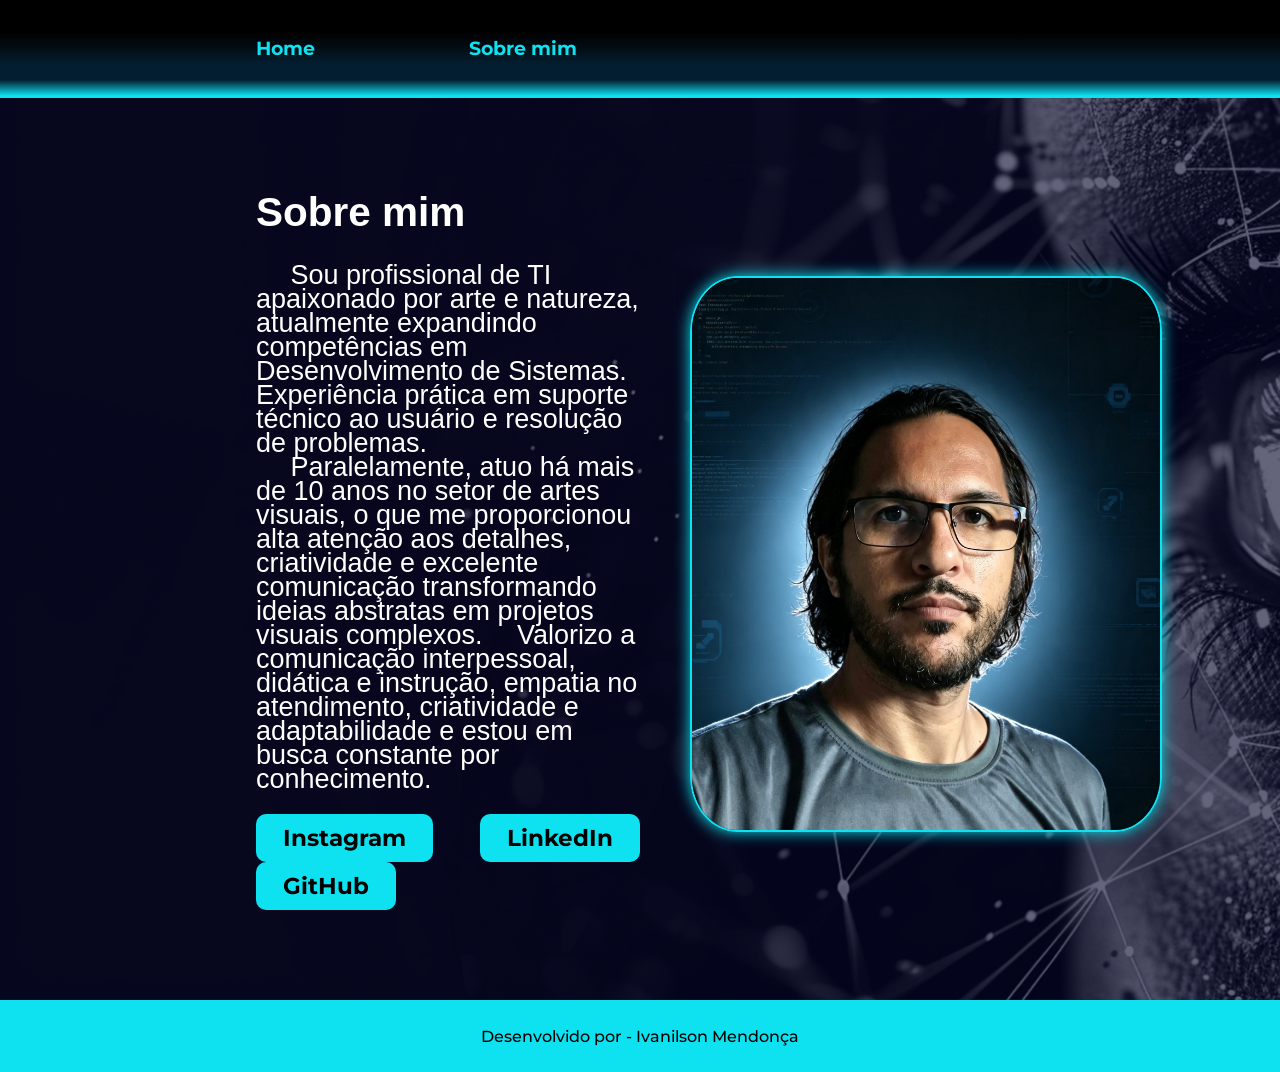
==== sobremim.html @ 27283cdf "arquivos da pagina" ====
<!DOCTYPE html>
<html lang="pt-br">
<head>
    <meta charset="UTF-8">
    <meta name="viewport" content="width=device-width, initial-scale=1.0">
    <title>portifolio-ivanilson</title>
    <link rel="stylesheet" href="style.css">
</head>

<body>
    <header>
        <nav class="cabecalho">
            <a class="cabecalhoLink" href="index.html">Home</a>
            <a class="cabecalhoLink" href="#">Sobre mim</a>
        </nav>
    </header>

    <main class="sobremimFundo">
        <section class="fundo">
            <section class="apresentacao">
                <div id="textocolor">
                    <h2>Sobre mim</h2>
                </div>
                <div class="sobremim">
                    <p>&emsp; Sou profissional de TI apaixonado por arte e natureza, atualmente expandindo competências
                        em Desenvolvimento de Sistemas. Experiência prática em suporte técnico ao usuário e resolução de
                        problemas.</p>
                    <p>
                        &emsp; Paralelamente, atuo há mais de 10 anos no setor de artes visuais, o que me proporcionou
                        alta atenção aos detalhes, criatividade e excelente comunicação transformando ideias abstratas
                        em projetos visuais complexos.
                        &emsp;Valorizo a comunicação interpessoal, didática e instrução, empatia no atendimento,
                        criatividade e adaptabilidade e estou em busca constante por conhecimento.
                    </p>
                </div>
                <div class="redes">
                    <a class="linkInstagram" href="https://www.instagram.com/mendoncaivanilson/"
                        target="_blank">Instagram</a>
                    <a class="linkedin" href="
https://www.linkedin.com/in/ivanilson-mendon%C3%A7a-76a7192a/" target="_blank">LinkedIn</a>
                    <a class="linkGitHub" href="https://github.com/devtec26-lgm" target="_blank">GitHub</a>
                </div>
            </section>
            <section class="foto">
                <img src="img/fotoperfil2.png" alt="Foto de perfil">
            </section>
        </section>
    </main>
    <footer>
        <p>Desenvolvido por - Ivanilson Mendonça</p>
    </footer>
</body>
</html>
---- style.css ----
@import url('https://fonts.googleapis.com/css2?family=Krona+One&family=Montserrat:ital,wght@0,100..900;1,100..900&display=swap');

:root{
    --cor-primaria: rgb(14, 226, 241) ;
    --cor-secundaria: rgb(0, 0, 0) ;
    --cor-terciaria: rgb(255, 255, 255);
    --cor-caixa-clean: rgb(220, 200, 150);
    --font-principal: 'Montserrat', sans-serif;
    --font-secundaria: 'kronaOne', sans-serif;
}

*{
   margin: 0;
   padding: 0;
}

body{  
   box-sizing: border-box;  
}

header{
   position: fixed;
   width: 100%;
   display: flex;
   background-image: linear-gradient(to bottom, var(--cor-secundaria), var(--cor-secundaria), var(--cor-secundaria), rgb(3, 13, 20), rgb(3, 30, 49), rgb(3, 30, 49), var(--cor-primaria));
   padding-top: 4vh;
   padding-bottom: 4vh;
   padding-left: 20%;
   border-bottom: 2px solid var(--cor-primaria);
   /* box-shadow: inset 0px -2px 5px var(--cor-primaria); */
}

nav.cabecalho{
   display: flex;
   justify-content: flex-start;
   align-items: center;
   width: 60%;
   gap: 20%;
}

a.cabecalhoLink{
   text-decoration: none;
   font-size: 1.2rem;
   font-family: var(--font-principal);
   font-weight: bold;
   color: var(--cor-primaria);
}


main{
 
   display: flex;
   background-image: url('img/free-video-3129671.avif');
   /*background-color: rgba(13, 1, 61, 0.8);
   height: 60vh;*/
   color: var(--cor-terciaria);
   font-family: var(--font-secundaria);
   gap: 50px;
}


.sobremimFundo{
 
   background-image: url('img/high-tech-eye.jpg') ;
   background-size: cover;
   background-repeat: no-repeat;
 
}

.fundo{
   display: flex;
   align-items: center;
   align-content: center;
 
   flex-wrap: wrap-reverse;
   gap: 50px;
   background-color: rgba(1, 2, 41, 0.6);
}

section.apresentacao{
   font-size: 3vh;
   display: flex;
   padding-top: 21vh;
   padding-left: 20%;
   padding-bottom: 10vh;
   flex-direction: column;
   text-align: left;
   width: 30%;  
}

#textoaAzul{
   color: var(--cor-primaria);
}
div.sobre{
   width: 100%;
   padding-top: 3vh;
   font-size: 3.1vh;
   line-height: 1.5rem;
   text-align: justify;
}

div.sobremim{
   width: 100%;
   padding-top: 3vh;
   font-size: 3vh;
   line-height: 1.5rem;
   text-align: left;
}

div.redes{
   display: flex;
   flex-wrap: wrap;
   justify-content: space-between;
   gap: 1.5%;
   padding-top: 6%;
 
}


.linkGitHub{
   text-decoration: none;
   color: var(--cor-secundaria);
   font-size: 2.5vh;
   font-family: var(--font-principal);
   font-weight: bold;
   background: var(--cor-primaria);
   padding: 10px 7%;
   border-radius: 10px;
}

.linkGitHub:hover{
   background-color: rgba(220, 200, 150, 0.2);
   box-shadow: 0px 0px 10px var(--cor-caixa-clean);
   color: var(--cor-primaria);
   transition: 0.2s;
}

.linkedin{
text-decoration: none;
   color: var(--cor-secundaria);
   font-size: 2.5vh;
   font-family: var(--font-principal);
   font-weight: bold;
   background: var(--cor-primaria);
   padding: 10px 7%;
   border-radius: 10px;
}
.linkedin:hover{
   background-color: rgba(220, 200, 150, 0.2);
   box-shadow: 0px 0px 10px var(--cor-caixa-clean);
   color: var(--cor-primaria);
   transition: 0.2s;
}

.linkInstagram{
   text-decoration: none;
   color: var(--cor-secundaria);
   font-size: 2.5vh;
   font-family: var(--font-principal);
   font-weight: bold;
   background: var(--cor-primaria);
   padding: 10px 7%;
   border-radius: 10px;
}
.linkInstagram:hover{
   background-color: rgba(220, 200, 150, 0.2);
   box-shadow: 0px 0px 10px var(--cor-caixa-clean);
   color: var(--cor-primaria);
   transition: 0.2s;
}

section.foto{
   display: flex;  
   justify-content: center;
   width: auto;
   margin-top: 12vh;  
}


img{
   width: 52vh;
   border-radius: 10%;
   border: 2px solid var(--cor-primaria);
   box-shadow: 0px 0px 15px var(--cor-primaria);
 
}

@media (max-width: 680px){
   main{
       flex-direction: column;
       align-items: center;
       justify-content: center;
       gap: 4%;
   }
   section.apresentacao{
       width: 80%;
       padding: 0% 10% 0% 10%;
       margin:10% auto 5% auto;
       text-align: center;
   }
   section.foto{
       width: 80%;
       justify-content: center;
       margin: 10% auto 0% auto;
       padding: 0% 20% 0% 20%;
   }
   img{
       margin-top: 15%;
       width: 80%;
   }


   .linkInstagram{
    padding: 10px 3%;
   }
   .linkGitHub{
    padding: 10px 3%;
   }
   .linkedin{
    padding: 10px 3%;
   }


}
footer{
   display: flex;
   justify-content: center;
   align-items: center;
   background-color: var(--cor-primaria);
   color: var(--cor-secundaria);
   font-family: var(--font-principal);
   font-size: 1rem;
   font-weight:500;
   height: 8vh;
 
}
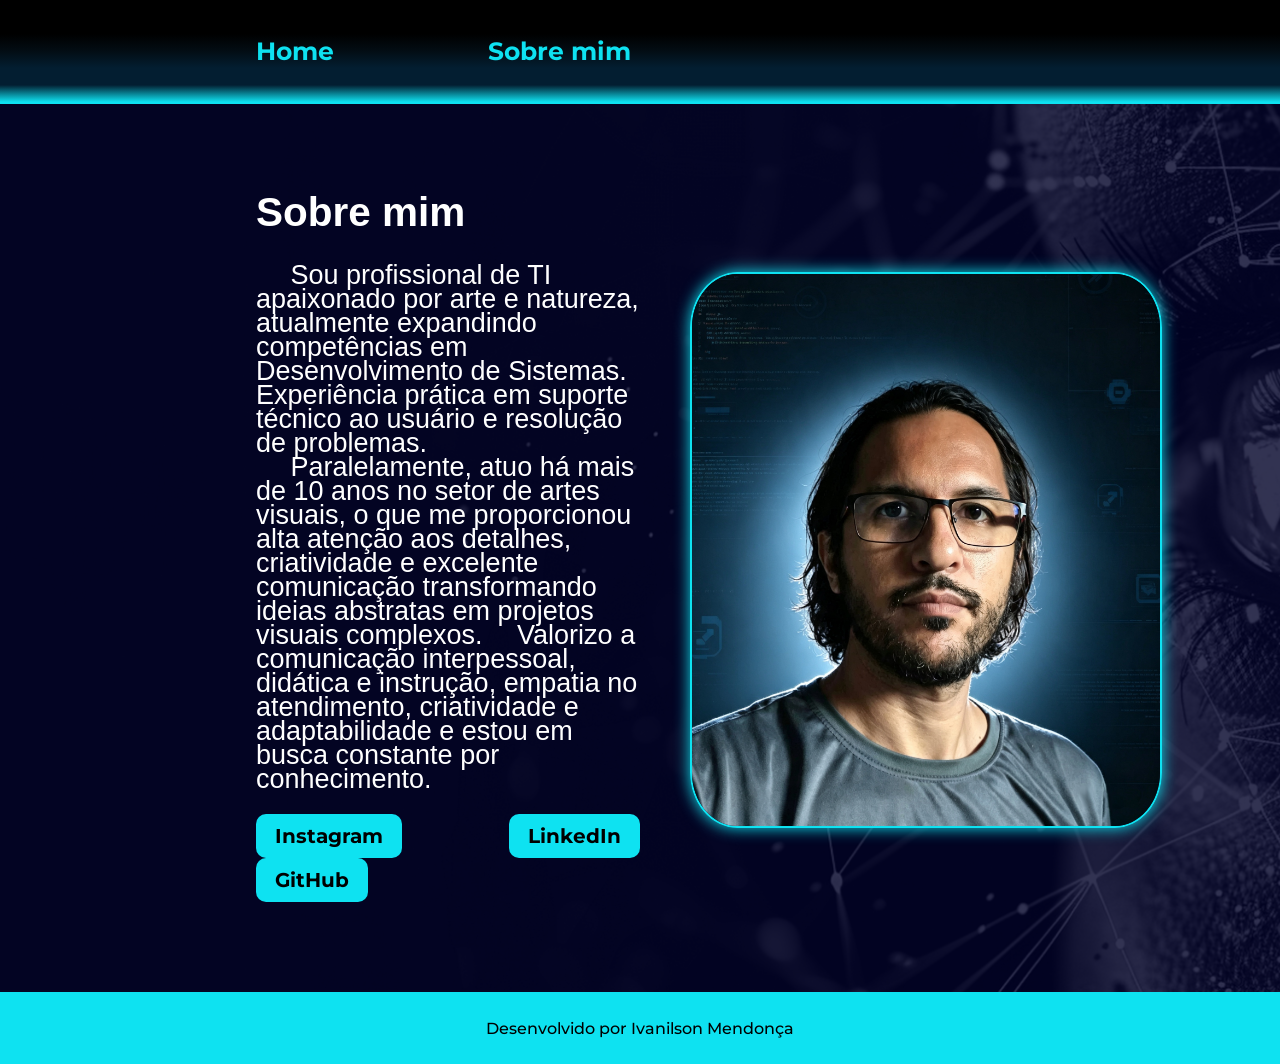
==== commit 928ef83e: "Remove hyphen from footer developer credit" ====
--- a/sobremim.html
+++ b/sobremim.html
@@ -47,7 +47,7 @@
         </section>
     </main>
     <footer>
-        <p>Desenvolvido por - Ivanilson Mendonça</p>
+        <p>Desenvolvido por Ivanilson Mendonça</p>
     </footer>
 </body>
 </html>
--- a/style.css
+++ b/style.css
@@ -38,46 +38,47 @@
    gap: 20%;
 }
 
-a.cabecalhoLink{
-   text-decoration: none;
-   font-size: 1.2rem;
-   font-family: var(--font-principal);
-   font-weight: bold;
-   color: var(--cor-primaria);
-}
-
-
-main{
- 
-   display: flex;
+a.cabecalhoLink {
+   text-decoration: none;
+   font-size: 2.8vh;
+   font-family: var(--font-principal);
+   font-weight: bold;
+   color: var(--cor-primaria);
+}
+
+
+main {
+
+   display: flex;
+   background-color: rgba(13, 1, 61, 0.8);
    background-image: url('img/free-video-3129671.avif');
-   /*background-color: rgba(13, 1, 61, 0.8);
-   height: 60vh;*/
+
+   /*height: 60vh;*/
    color: var(--cor-terciaria);
    font-family: var(--font-secundaria);
    gap: 50px;
 }
 
 
-.sobremimFundo{
- 
-   background-image: url('img/high-tech-eye.jpg') ;
+.sobremimFundo {
+
+   background-image: url('img/high-tech-eye.jpg');
    background-size: cover;
    background-repeat: no-repeat;
- 
-}
-
-.fundo{
+
+}
+
+.fundo {
    display: flex;
    align-items: center;
    align-content: center;
- 
+
    flex-wrap: wrap-reverse;
    gap: 50px;
-   background-color: rgba(1, 2, 41, 0.6);
-}
-
-section.apresentacao{
+   background-color: rgba(1, 2, 41, 0.8);
+}
+
+section.apresentacao {
    font-size: 3vh;
    display: flex;
    padding-top: 21vh;
@@ -85,13 +86,14 @@
    padding-bottom: 10vh;
    flex-direction: column;
    text-align: left;
-   width: 30%;  
-}
-
-#textoaAzul{
-   color: var(--cor-primaria);
-}
-div.sobre{
+   width: 30%;
+}
+
+#textoaAzul {
+   color: var(--cor-primaria);
+}
+
+div.sobre {
    width: 100%;
    padding-top: 3vh;
    font-size: 3.1vh;
@@ -99,7 +101,7 @@
    text-align: justify;
 }
 
-div.sobremim{
+div.sobremim {
    width: 100%;
    padding-top: 3vh;
    font-size: 3vh;
@@ -107,122 +109,164 @@
    text-align: left;
 }
 
-div.redes{
+div.redes {
    display: flex;
    flex-wrap: wrap;
    justify-content: space-between;
    gap: 1.5%;
    padding-top: 6%;
- 
-}
-
-
-.linkGitHub{
-   text-decoration: none;
-   color: var(--cor-secundaria);
-   font-size: 2.5vh;
+
+}
+
+
+.linkGitHub {
+   text-decoration: none;
+   color: var(--cor-secundaria);
+   font-size: 2.2vh;
    font-family: var(--font-principal);
    font-weight: bold;
    background: var(--cor-primaria);
-   padding: 10px 7%;
+   padding: 10px 5%;
    border-radius: 10px;
 }
 
-.linkGitHub:hover{
+.linkGitHub:hover {
    background-color: rgba(220, 200, 150, 0.2);
    box-shadow: 0px 0px 10px var(--cor-caixa-clean);
    color: var(--cor-primaria);
    transition: 0.2s;
 }
 
-.linkedin{
-text-decoration: none;
-   color: var(--cor-secundaria);
-   font-size: 2.5vh;
+.linkedin {
+   text-decoration: none;
+   color: var(--cor-secundaria);
+   font-size: 2.2vh;
    font-family: var(--font-principal);
    font-weight: bold;
    background: var(--cor-primaria);
-   padding: 10px 7%;
+   padding: 10px 5%;
    border-radius: 10px;
 }
-.linkedin:hover{
+
+.linkedin:hover {
    background-color: rgba(220, 200, 150, 0.2);
    box-shadow: 0px 0px 10px var(--cor-caixa-clean);
    color: var(--cor-primaria);
    transition: 0.2s;
 }
 
-.linkInstagram{
-   text-decoration: none;
-   color: var(--cor-secundaria);
-   font-size: 2.5vh;
+.linkInstagram {
+   text-decoration: none;
+   color: var(--cor-secundaria);
+   font-size: 2.2vh;
    font-family: var(--font-principal);
    font-weight: bold;
    background: var(--cor-primaria);
-   padding: 10px 7%;
+   padding: 10px 5%;
    border-radius: 10px;
 }
-.linkInstagram:hover{
+
+.linkInstagram:hover {
    background-color: rgba(220, 200, 150, 0.2);
    box-shadow: 0px 0px 10px var(--cor-caixa-clean);
    color: var(--cor-primaria);
    transition: 0.2s;
 }
 
-section.foto{
-   display: flex;  
+section.foto {
+   display: flex;
    justify-content: center;
    width: auto;
-   margin-top: 12vh;  
-}
-
-
-img{
+   margin-top: 12vh;
+}
+
+
+img {
    width: 52vh;
    border-radius: 10%;
    border: 2px solid var(--cor-primaria);
    box-shadow: 0px 0px 15px var(--cor-primaria);
- 
-}
-
-@media (max-width: 680px){
-   main{
-       flex-direction: column;
-       align-items: center;
-       justify-content: center;
-       gap: 4%;
-   }
-   section.apresentacao{
-       width: 80%;
-       padding: 0% 10% 0% 10%;
-       margin:10% auto 5% auto;
-       text-align: center;
-   }
-   section.foto{
-       width: 80%;
-       justify-content: center;
-       margin: 10% auto 0% auto;
-       padding: 0% 20% 0% 20%;
-   }
-   img{
-       margin-top: 15%;
-       width: 80%;
-   }
-
-
-   .linkInstagram{
-    padding: 10px 3%;
-   }
-   .linkGitHub{
-    padding: 10px 3%;
-   }
-   .linkedin{
-    padding: 10px 3%;
-   }
-
-
-}
-footer{
+
+}
+
+@media (max-width: 800px) {
+   main {
+      flex-direction: column;
+      align-items: center;
+      justify-content: center;
+
+   }
+
+   nav.cabecalho {
+      width: 80%;
+      gap: 15%;
+   }
+
+   a.cabecalhoLink {
+      font-size: 2.9vh;
+   }
+
+   section.apresentacao {
+      width: 80%;
+      padding: 0% 10% 0% 10%;
+      margin: auto auto 5% auto;
+      text-align: center;
+      font-size: 1.5rem; 
+   }
+/* texto apresentação e sobre*/
+   section.apresentacao h2 {
+      font-size: 1.6rem;
+   }
+
+   .sobre p {
+       font-size: 2.9vh;
+       text-align: left;
+   }
+
+
+   section.foto {
+      width: auto;
+      justify-content: center;
+      margin: 15vh auto 0 auto;
+      padding: 0% 20% auto 20%;
+   }
+
+   img {
+      margin-top: 15%;
+      width: 80%;
+   }
+
+
+   div.sobremim {
+
+      font-size: 2.9vh;
+      line-height: 1.5rem;
+      text-align: left;
+   }
+
+   .linkInstagram {
+      padding: 10px 3.5%;
+      font-size: 2.2vh;
+   }
+
+   .linkGitHub {
+      padding: 10px 3.5%;
+      font-size: 2.2vh;
+   }
+
+   .linkedin {
+      padding: 10px 3.5%;
+      font-size: 2.2vh;
+   }
+
+   footer p {
+      font-size: 0.9rem;
+
+   }
+
+}
+
+footer {
    display: flex;
    justify-content: center;
    align-items: center;
@@ -230,7 +274,6 @@
    color: var(--cor-secundaria);
    font-family: var(--font-principal);
    font-size: 1rem;
-   font-weight:500;
+   font-weight: 500;
    height: 8vh;
- 
-}
+}
